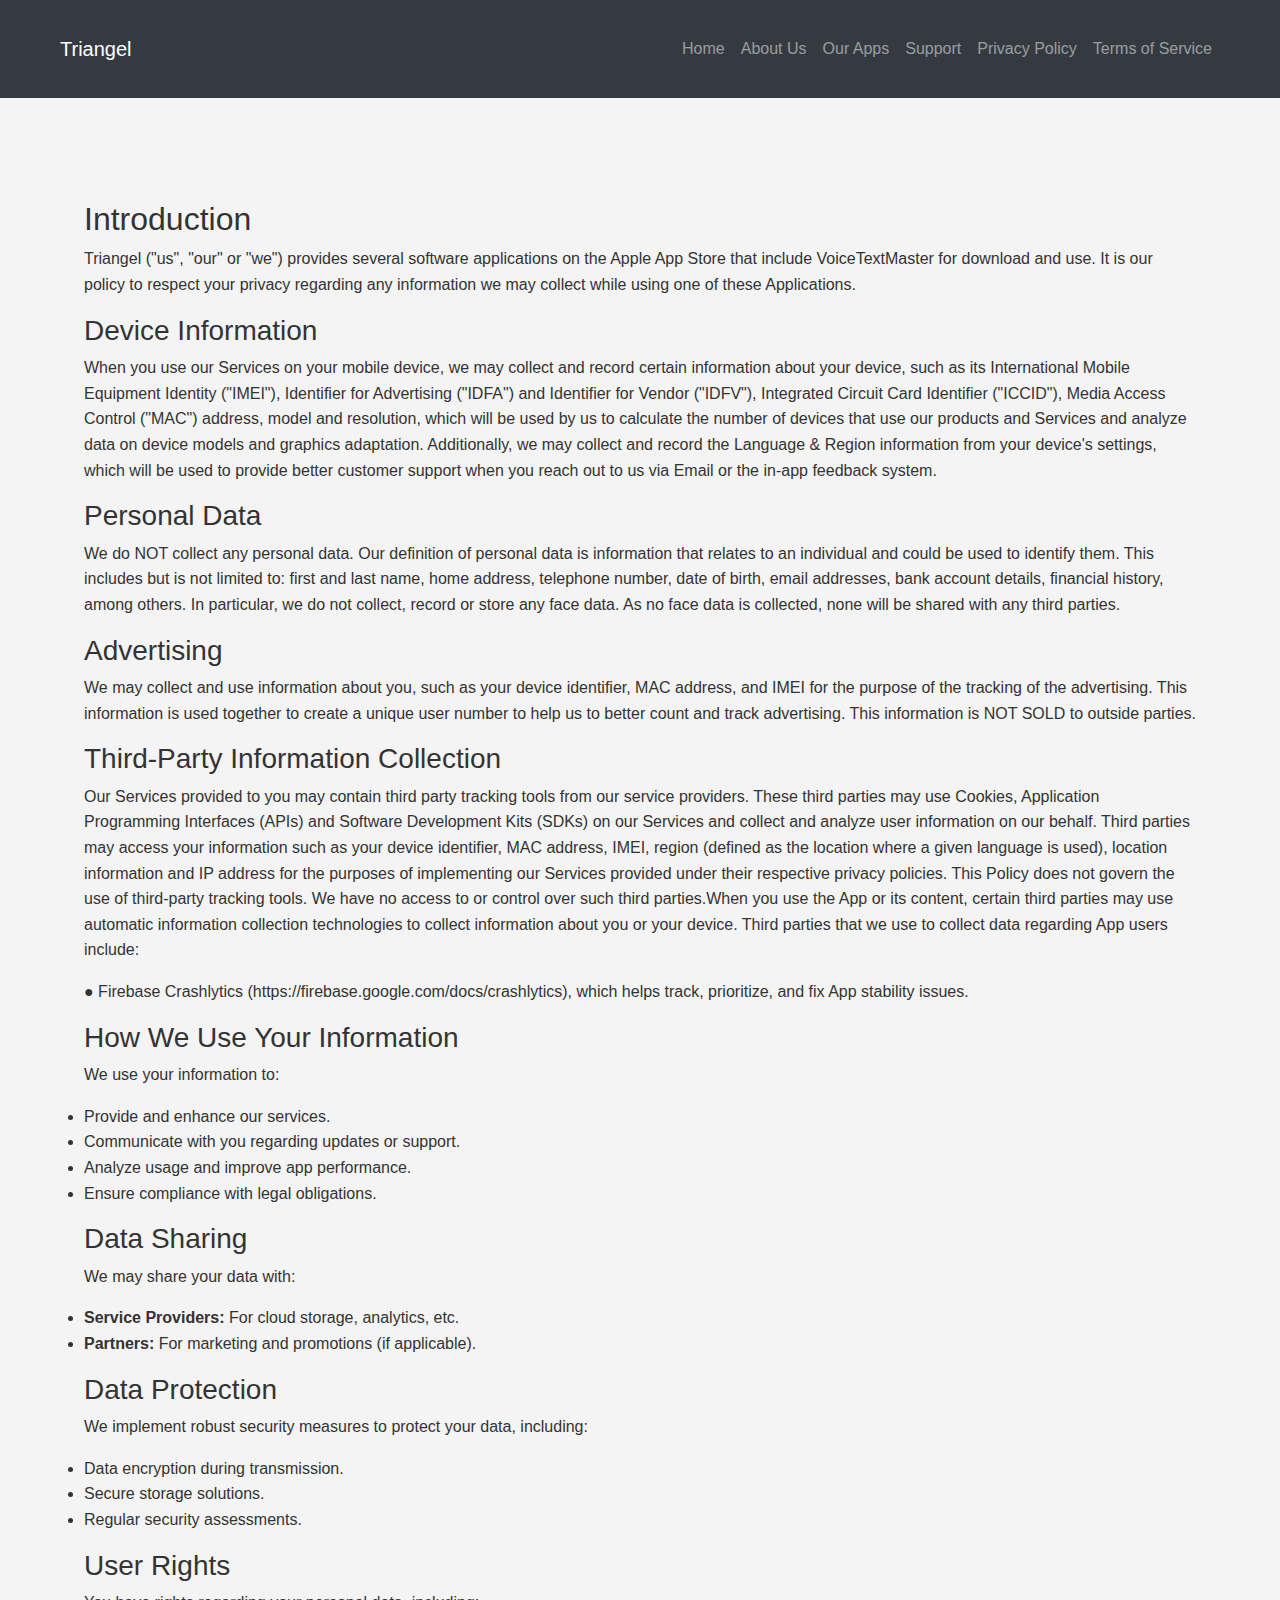
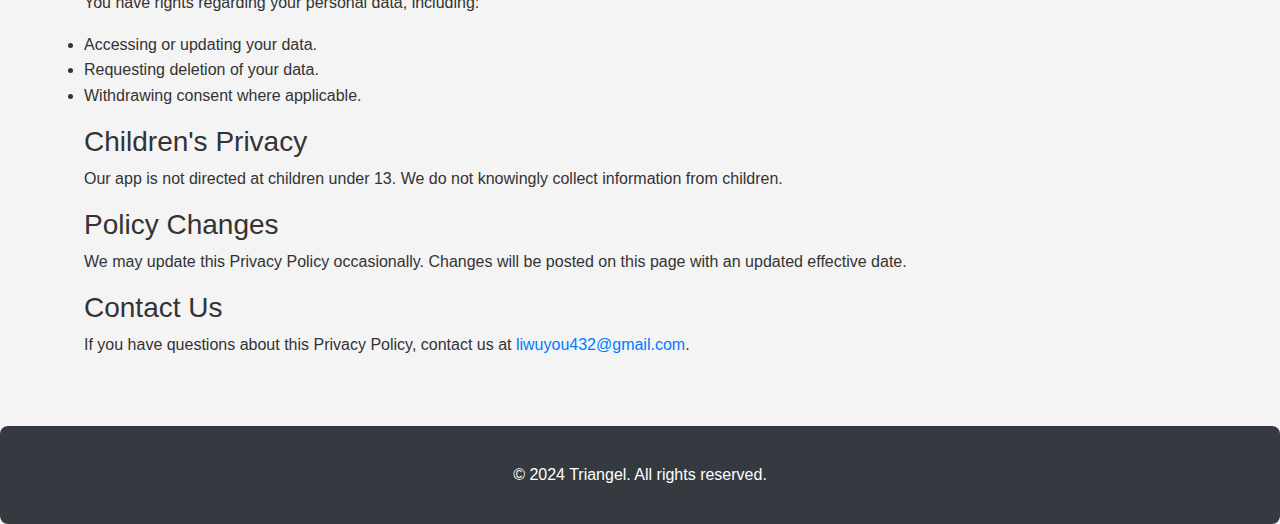
==== privacy-policy.html @ 86f8baea "feat: set up home page" ====
<!DOCTYPE html>
<html lang="en">
<head>
    <meta charset="UTF-8">
    <meta name="viewport" content="width=device-width, initial-scale=1.0">
    <title>Privacy Policy - Triangel</title>
    <link href="https://maxcdn.bootstrapcdn.com/bootstrap/4.5.2/css/bootstrap.min.css" rel="stylesheet">
    <link rel="stylesheet" href="styles.css">
</head>
<body>
    <nav class="navbar navbar-expand-lg navbar-dark bg-dark fixed-top">
        <div class="container">
            <a class="navbar-brand" href="#">Triangel</a>
            <button class="navbar-toggler" type="button" data-toggle="collapse" data-target="#navbarNav" aria-controls="navbarNav" aria-expanded="false" aria-label="Toggle navigation">
                <span class="navbar-toggler-icon"></span>
            </button>
            <div class="collapse navbar-collapse" id="navbarNav">
                <ul class="navbar-nav ml-auto">
                    <li class="nav-item"><a class="nav-link" href="#home">Home</a></li>
                    <li class="nav-item"><a class="nav-link" href="#about">About Us</a></li>
                    <li class="nav-item"><a class="nav-link" href="#apps">Our Apps</a></li>
                    <li class="nav-item"><a class="nav-link" href="#support">Support</a></li>
                    <li class="nav-item"><a class="nav-link" href="privacy-policy.html">Privacy Policy</a></li>
                    <li class="nav-item"><a class="nav-link" href="#terms">Terms of Service</a></li>
                </ul>
            </div>
        </div>
    </nav>

    <div class="container mt-5 pt-5">
        <section id="privacy" class="my-5">
            <h2>Introduction</h2>
            <p>Triangel ("us", "our" or "we") provides several software applications on the Apple App Store that include VoiceTextMaster for download and use. It is our policy to respect your privacy regarding any information we may collect while using one of these Applications.</p>

            <h3>Device Information</h3>
            <p>When you use our Services on your mobile device, we may collect and record certain information about your device, such as its International Mobile  Equipment Identity ("IMEI"), Identifier for Advertising ("IDFA") and  Identifier for Vendor ("IDFV"), Integrated Circuit Card Identifier  ("ICCID"), Media Access Control ("MAC") address, model and resolution,  which will be used by us to calculate the number of devices that use our  products and Services and analyze data on device models and graphics  adaptation. Additionally, we may collect and record the Language &  Region information from your device's settings, which will be used to  provide better customer support when you reach out to us via Email or  the in-app feedback system.</p>

            <h3>Personal Data</h3>
            <p>We do NOT collect any personal data. Our definition of personal data is information that relates to an individual and could be used to identify them. This includes but is not limited to: first and last name, home address, telephone number, date of birth, email addresses, bank account details, financial history, among others. In particular, we do not  collect, record or store any face data. As no face data is collected,  none will be shared with any third parties.</p>

            <h3>Advertising</h3>
            <p>We may collect and use information about you, such as your device identifier, MAC address, and IMEI for the purpose of the tracking of the advertising. This information is used together to create a unique user  number to help us to better count and track advertising. This  information is NOT SOLD to outside parties.</p>

            <h3>Third-Party Information Collection</h3>
            <p>Our Services provided to you may contain third party tracking tools from  our service providers. These third parties may use Cookies, Application  Programming Interfaces (APIs) and Software Development Kits (SDKs) on  our Services and collect and analyze user information on our behalf.  Third parties may access your information such as your device  identifier, MAC address, IMEI, region (defined as the location where a  given language is used), location information and IP address for the  purposes of implementing our Services provided under their respective  privacy policies. This Policy does not govern the use of third-party  tracking tools. We have no access to or control over such third  parties.When you use the App or its content, certain third parties may  use automatic information collection technologies to collect information  about you or your device. Third parties that we use to collect data  regarding App users include:</p>
            <p>  ● Firebase Crashlytics (https://firebase.google.com/docs/crashlytics), which helps track, prioritize, and fix App stability issues. </p>

            <h3>How We Use Your Information</h3>
            <p>We use your information to:</p>
            <ul>
                <li>Provide and enhance our services.</li>
                <li>Communicate with you regarding updates or support.</li>
                <li>Analyze usage and improve app performance.</li>
                <li>Ensure compliance with legal obligations.</li>
            </ul>

            <h3>Data Sharing</h3>
            <p>We may share your data with:</p>
            <ul>
                <li><strong>Service Providers:</strong> For cloud storage, analytics, etc.</li>
                <li><strong>Partners:</strong> For marketing and promotions (if applicable).</li>
            </ul>

            <h3>Data Protection</h3>
            <p>We implement robust security measures to protect your data, including:</p>
            <ul>
                <li>Data encryption during transmission.</li>
                <li>Secure storage solutions.</li>
                <li>Regular security assessments.</li>
            </ul>

            <h3>User Rights</h3>
            <p>You have rights regarding your personal data, including:</p>
            <ul>
                <li>Accessing or updating your data.</li>
                <li>Requesting deletion of your data.</li>
                <li>Withdrawing consent where applicable.</li>
            </ul>

            <h3>Children's Privacy</h3>
            <p>Our app is not directed at children under 13. We do not knowingly collect information from children.</p>

            <h3>Policy Changes</h3>
            <p>We may update this Privacy Policy occasionally. Changes will be posted on this page with an updated effective date.</p>

            <h3>Contact Us</h3>
            <p>If you have questions about this Privacy Policy, contact us at <a href="mailto:liwuyou432@gmail.com">liwuyou432@gmail.com</a>.</p>
        </section>
    </div>

    <footer class="bg-dark text-white text-center py-3">
        <div class="container">
            <p>&copy; 2024 Triangel. All rights reserved.</p>
        </div>
    </footer>

    <script src="https://code.jquery.com/jquery-3.5.1.slim.min.js"></script>
    <script src="https://cdn.jsdelivr.net/npm/@popperjs/core@2.9.2/dist/umd/popper.min.js"></script>
    <script src="https://maxcdn.bootstrapcdn.com/bootstrap/4.5.2/js/bootstrap.min.js"></script>
</body>
</html>
---- styles.css ----
/* Basic reset */
* {
    margin: 0;
    padding: 0;
    box-sizing: border-box;
}

/* Body styling */
body {
    font-family: 'Arial', sans-serif;
    line-height: 1.6;
    color: #333;
    background-color: #f4f4f4;
    display: flex;
    flex-direction: column;
    min-height: 100vh;
    padding-top: 56px; /* Height of the fixed navbar */
}

/* Container */
.container {
    width: 90%;
    max-width: 1200px;
    margin: 0 auto;
    padding: 20px;
    flex: 1;
}

/* Header styling */
header {
    background: #333;
    color: #fff;
    padding: 10px 0;
}

header h1 {
    margin-left: 20px;
}

header nav {
    margin-right: 20px;
}

header ul {
    list-style: none;
    padding: 0;
}

header ul li {
    display: inline;
    margin: 0 10px;
}

header ul li a {
    color: #fff;
    text-decoration: none;
}

header ul li a:hover {
    text-decoration: underline;
}

/* Main content */
main {
    background: #fff;
    padding: 20px;
    margin-top: 20px;
    border-radius: 8px;
    box-shadow: 0 0 10px rgba(0, 0, 0, 0.1);
}

main h2 {
    margin-bottom: 20px;
    color: #333;
}

main p {
    margin-bottom: 20px;
    line-height: 1.6;
}

/* Articles */
article {
    margin-bottom: 20px;
    padding: 10px;
    background: #e9e9e9;
    border-radius: 5px;
}

article h3 {
    margin-bottom: 10px;
}

article p {
    margin-bottom: 10px;
}

article a {
    color: #007bff;
    text-decoration: none;
}

article a:hover {
    text-decoration: underline;
}

/* Footer */
footer {
    background: #333;
    color: #fff;
    text-align: center;
    padding: 10px 0;
    margin-top: auto;
    border-radius: 8px;
}

footer p {
    margin: 0;
}

/* Media Queries for Responsiveness */
@media (max-width: 768px) {
    header h1 {
        font-size: 1.5rem;
    }

    header ul li {
        display: block;
        margin: 10px 0;
    }

    .container {
        width: 95%;
    }
}

.card {
    display: flex;
    align-items: center; /* 垂直居中对齐 */
    padding: 10px;
    border: 1px solid #ddd;
    border-radius: 10px;
    background-color: #fff;
    margin-bottom: 15px;
    justify-content: center; /* 水平居中对齐 */
}

.card-img-top {
    width: 83.5px; /* 图标宽度 */
    height: 83.5px; /* 图标高度 */
    border-radius: 10px; /* 圆角大小 */
    object-fit: cover; /* 确保图标填充整个区域 */
    margin-right: 15px; /* 图标与文字之间的间距 */
}

.card-body {
    text-align: center; /* 使文本在卡片内居中 */
}

.card-title {
    margin: 0; /* 去除标题的外边距 */
}

.card-text {
    margin-top: 5px; /* 文字上方的间距 */
}
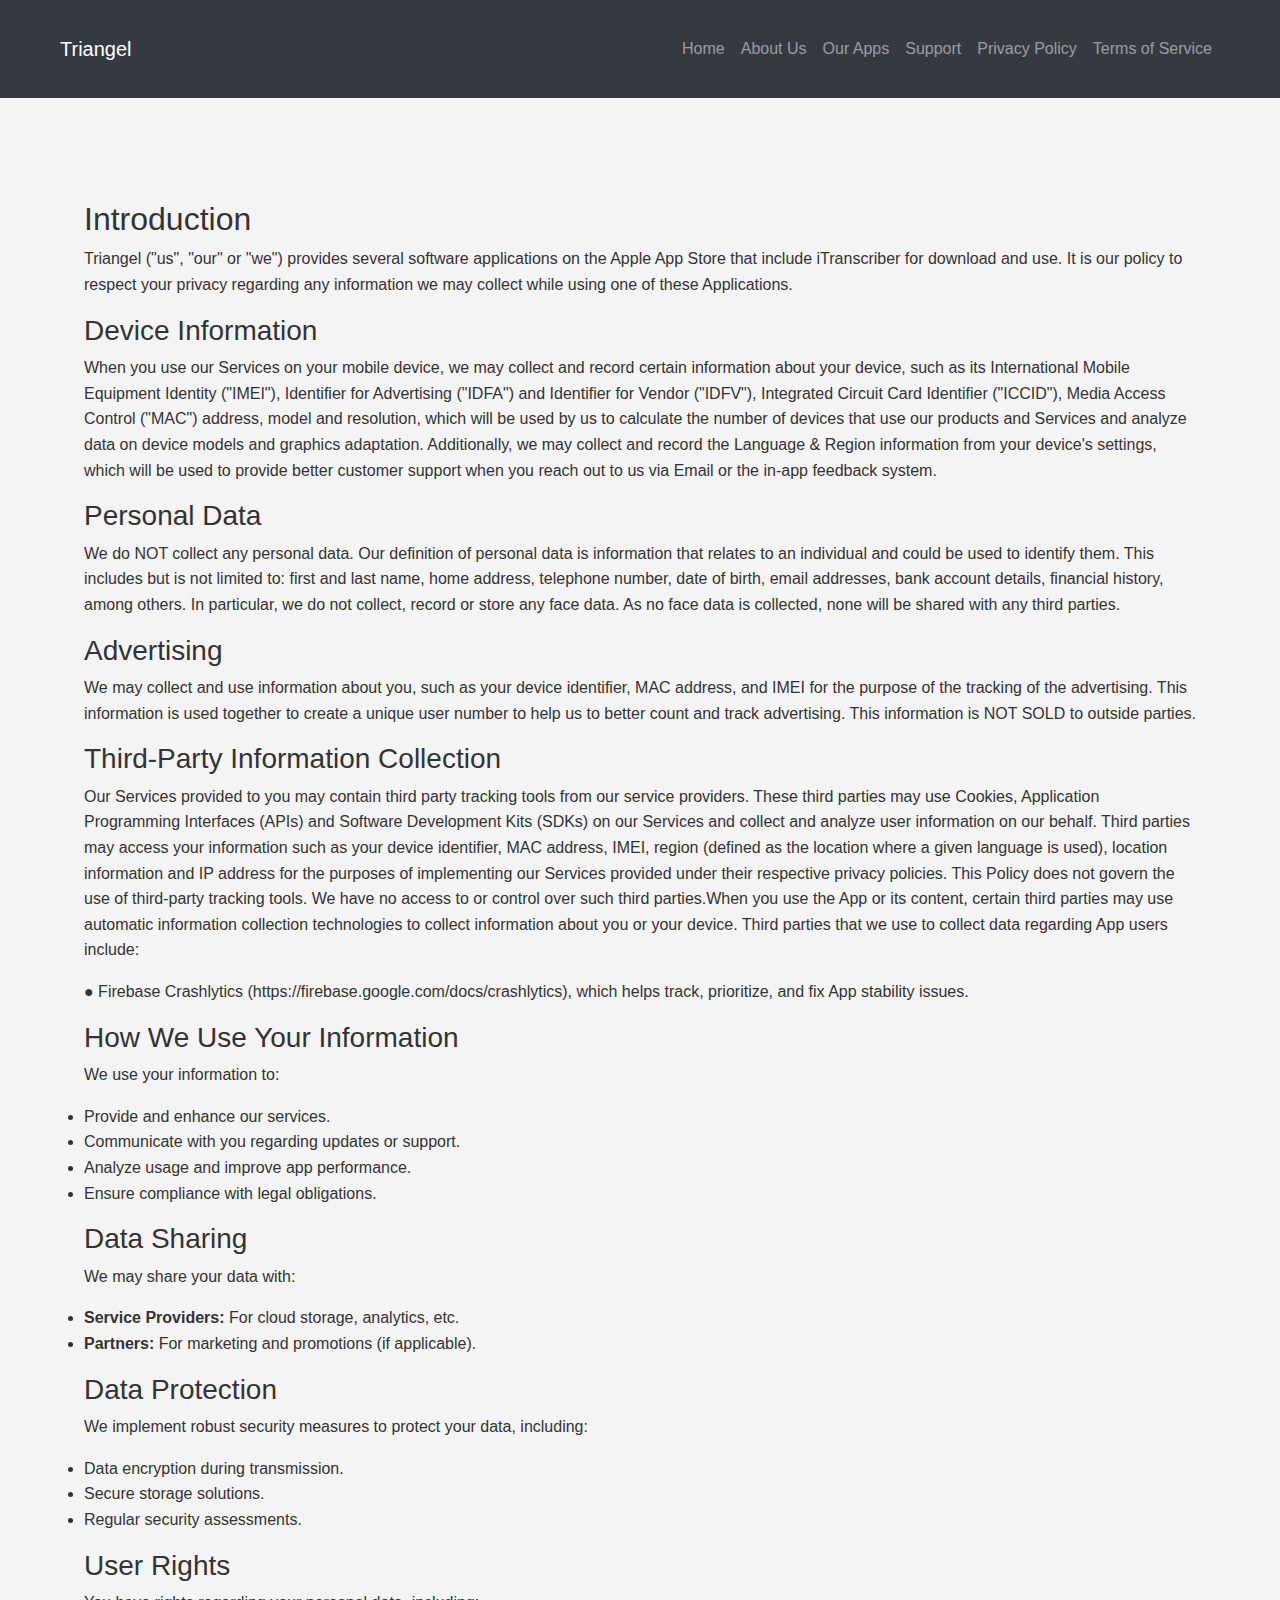
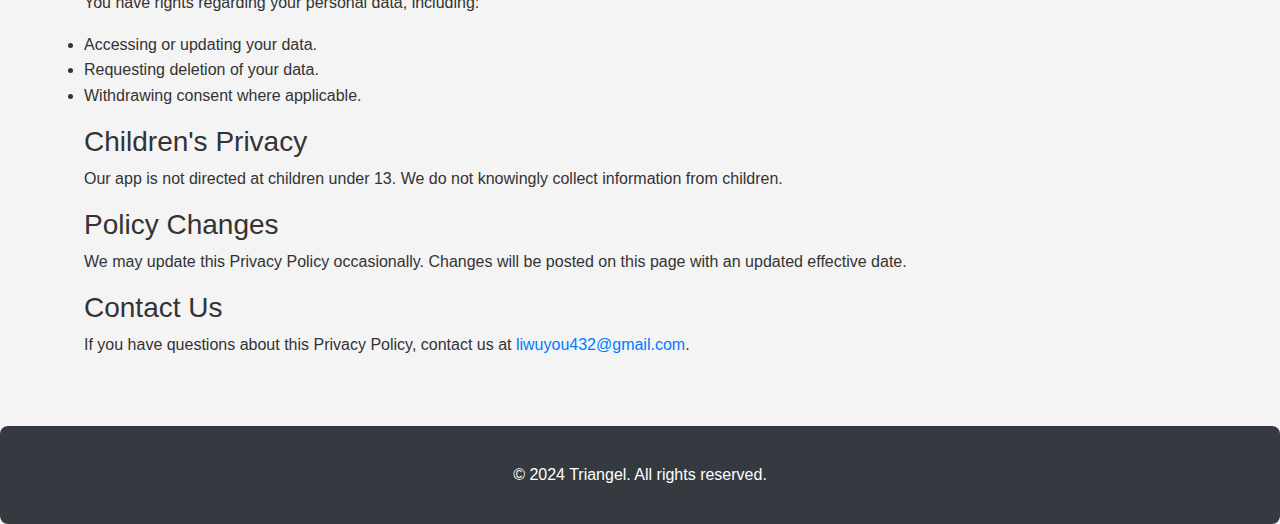
==== commit b018d288: "feat: modify app name" ====
--- a/privacy-policy.html
+++ b/privacy-policy.html
@@ -30,7 +30,7 @@
     <div class="container mt-5 pt-5">
         <section id="privacy" class="my-5">
             <h2>Introduction</h2>
-            <p>Triangel ("us", "our" or "we") provides several software applications on the Apple App Store that include VoiceTextMaster for download and use. It is our policy to respect your privacy regarding any information we may collect while using one of these Applications.</p>
+            <p>Triangel ("us", "our" or "we") provides several software applications on the Apple App Store that include iTranscriber for download and use. It is our policy to respect your privacy regarding any information we may collect while using one of these Applications.</p>
 
             <h3>Device Information</h3>
             <p>When you use our Services on your mobile device, we may collect and record certain information about your device, such as its International Mobile  Equipment Identity ("IMEI"), Identifier for Advertising ("IDFA") and  Identifier for Vendor ("IDFV"), Integrated Circuit Card Identifier  ("ICCID"), Media Access Control ("MAC") address, model and resolution,  which will be used by us to calculate the number of devices that use our  products and Services and analyze data on device models and graphics  adaptation. Additionally, we may collect and record the Language &  Region information from your device's settings, which will be used to  provide better customer support when you reach out to us via Email or  the in-app feedback system.</p>
